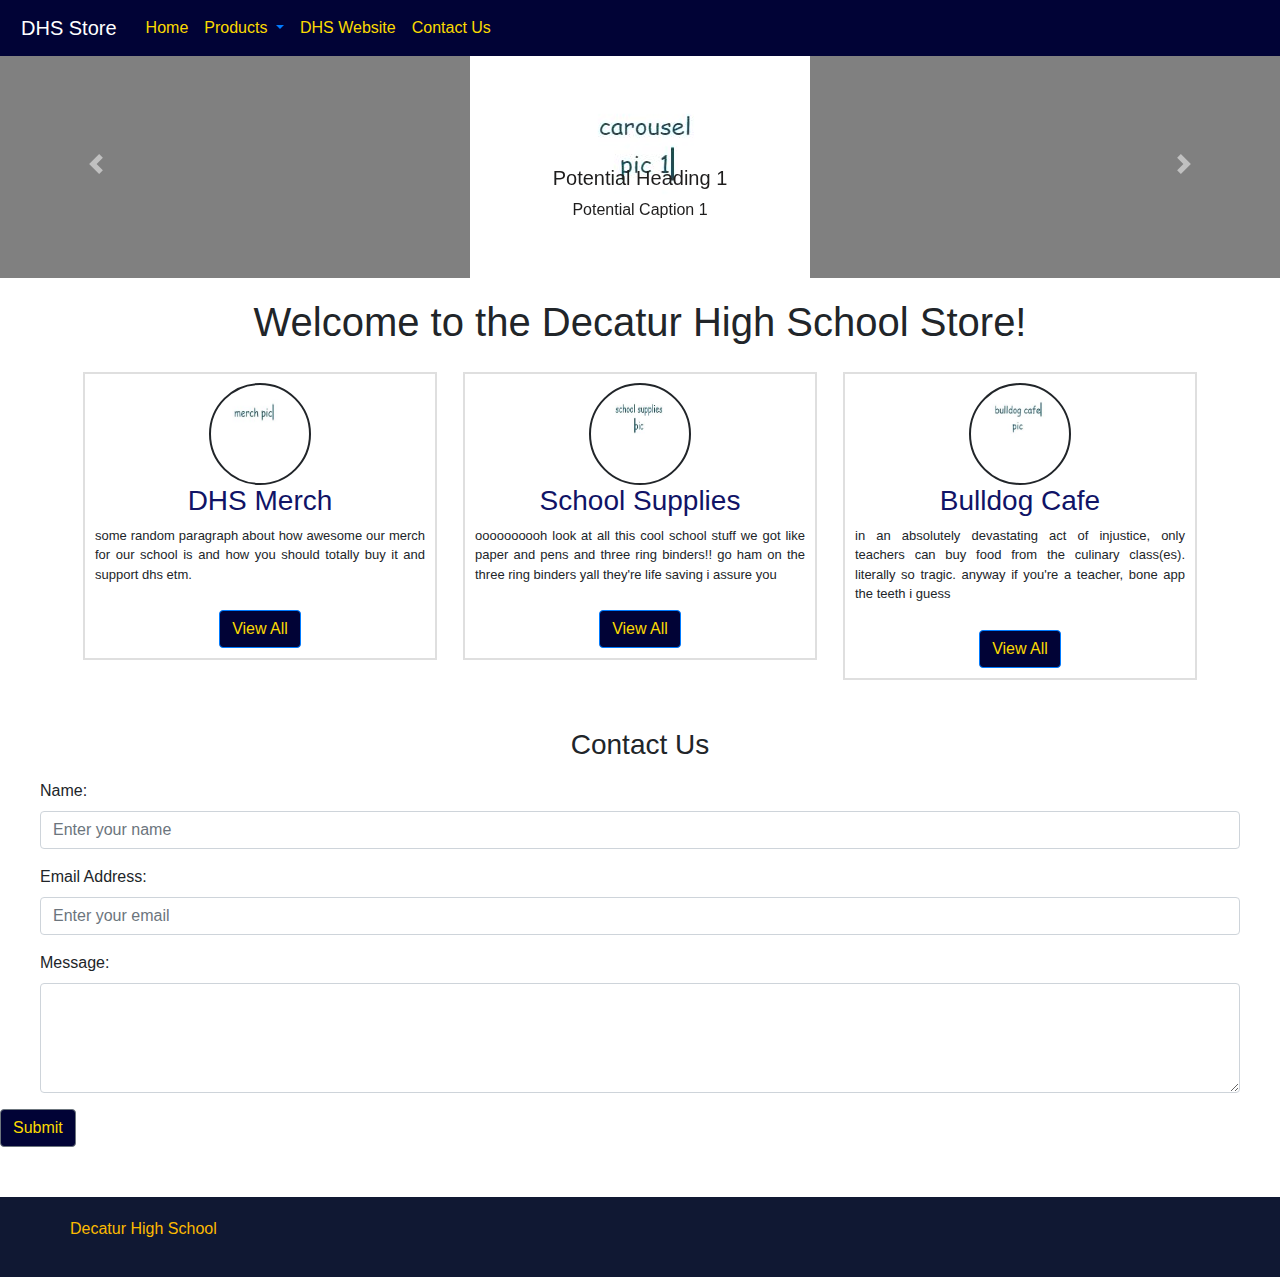
==== index.html @ b84cade0 "added project files" ====
<!doctype html>
<html>

<head>
<meta charset="utf-8">
<meta http-equiv="X-UA-Compatible" content="IE=edge">
<meta name="viewport" content="width=device-width, initial-scale=1">
<!-- <link href="https://cdn.jsdelivr.net/npm/bootstrap@5.3.0-alpha1/dist/css/bootstrap.min.css" rel="stylesheet" integrity="sha384-GLhlTQ8iRABdZLl6O3oVMWSktQOp6b7In1Zl3/Jr59b6EGGoI1aFkw7cmDA6j6gD" crossorigin="anonymous"> -->
<link href="css/bootstrap-4.4.1.css" rel="stylesheet" type="text/css">
<link href="css/style.css" rel="stylesheet" type="text/css">
<!--[if lt IE 9]>
	<script src="https://oss.maxcdn.com/html5shiv/3.7.2/html5shiv.min.js"></script>
	<script src="https://oss.maxcdn.com/respond/1.4.2/respond.min.js"></script>
<![endif]-->
	
<meta http-equiv="X-UA-Compatible" content="IE=edge">
<meta name="viewport" content="width=device-width, initial-scale=1.0">
	
<title>Decatur High School Store</title>
</head>
	
<body style="padding-top: 50px">
	
<nav class="navbar fixed-top navbar-expand-lg"> <a class="navbar-brand" href="#"><span class="title">DHS Store</span></a>
  <button class="navbar-toggler" type="button" data-toggle="collapse" data-target="#navbarSupportedContent1" aria-controls="navbarSupportedContent1" aria-expanded="false" aria-label="Toggle navigation"> <span class="navbar-toggler-icon"></span> </button>
  <div class="collapse navbar-collapse" id="navbarSupportedContent1">
    <ul class="navbar-nav mr-auto">
	  <li class="active"> <a class="nav-item"> </a> <a class="nav-link" href="#"><span class="home-button">Home</span> <span class="sr-only">(current)</span></a> </li>
      <li class="nav-item dropdown"> <a class="nav-link dropdown-toggle" href="#" id="navbarDropdown1" role="button" data-toggle="dropdown" aria-haspopup="true" aria-expanded="false"> <span class="products-button">Products</span> </a>
        <div class="dropdown-menu" aria-labelledby="navbarDropdown1"> <a class="dropdown-item" href="#">DHS Merchandise</a> <a class="dropdown-item" href="#">School Supplies</a> <a class="dropdown-item" href="#">Bulldog Cafe</a> </div>
      </li>	
	<li class="active"> <a class="nav-item"> </a> <a class="nav-link" href="https://www.csdecatur.net/dhs"><span class="dhs-link">DHS Website</span> <span class="sr-only">(current)</span></a> </li>
	<li class="active"> <a class="nav-item"> </a> <a class="nav-link" href="#"><span class="contact-link">Contact Us</span> <span class="sr-only">(current)</span></a> </li>
		
    </ul>
  </div>
</nav>

<div id="carouselExampleIndicators1" class="carousel slide" data-ride="carousel" style="background-color: grey">
  <div class="carousel-inner" role="listbox">
    <div class="carousel-item active"> <img class="d-block mx-auto" src="images/carousel/carousel pic 1.JPG" alt="Slide 1">
      <div class="carousel-caption">
        <h5>Potential Heading 1</h5>
        <p>Potential Caption 1</p>
      </div>
    </div>
    <div class="carousel-item"> <img class="d-block mx-auto" src="images/carousel/carousel pic 2.JPG" alt="Slide 2">
      <div class="carousel-caption">
        <h5>Potential Heading 2</h5>
        <p>Potetial Caption 2</p>
      </div>
    </div>
    <div class="carousel-item"> <img class="d-block mx-auto" src="images/carousel/carousel pic 3.JPG" alt="Slide 3">
      <div class="carousel-caption">
        <h5>Potential Heading 3</h5>
        <p>Potential Caption 3</p>
      </div>
    </div>
  </div>
  <a class="carousel-control-prev" href="#carouselExampleIndicators1" role="button" data-slide="prev"> <span class="carousel-control-prev-icon" aria-hidden="true"></span> <span class="sr-only">Previous</span> </a> <a class="carousel-control-next" href="#carouselExampleIndicators1" role="button" data-slide="next"> <span class="carousel-control-next-icon" aria-hidden="true"></span> <span class="sr-only">Next</span> </a> </div><!--end carousel-->
	
<h1 class="heading">Welcome to the Decatur High School Store!</h1>

<div class="container">
  <div class="row">
	<div class="col-md-4 text-center">
		<div class="col-md-12 col-sm-12">
	<img src="images/3 column/merch.JPG" class="rounded-circle img-fluid" alt="Placeholder image">
	  <h3 class="one">DHS Merch</h3>
	  <p class="height">some random paragraph about how awesome our merch for our school is and how you should totally buy it and support dhs etm.</p>
	  <button type="button" class="btn btn-primary">View All</button>
		</div><!--md12-->
    </div><!--md4-->
	<div class="col-md-4 text-center">
		<div class="col-md-12 col-sm-12 call to action">
	<img src="images/3 column/school supplies.JPG" class="rounded-circle img-fluid" alt="Placeholder image">
	  <h3 class="one">School Supplies</h3>
	  <p class="height">oooooooooh look at all this cool school stuff we got like paper and pens and three ring binders!! go ham on the three ring binders yall they're life saving i assure you</p>
	  <button type="button" class="btn btn-primary">View All</button>
		</div><!--md12-->
    </div><!--md4-->
	<div class="col-md-4 text-center">
		<div class="col-md-12 col-sm-12 call to action">
	<img src="images/3 column/bulldog cafe.JPG" class="rounded-circle img-fluid" alt="Placeholder image">
	  <h3 class="one">Bulldog Cafe</h3>
	  <p class="height">in an absolutely devastating act of injustice, only teachers can buy food from the culinary class(es). literally so tragic. anyway if you're a teacher, bone app the teeth i guess</p>
	  <button type="button" class="btn btn-primary">View All</button>
		</div><!--md12-->
    </div><!--md4-->
  </div><!--row-->
</div><!--container-->	
	
<div class="space"> </div>

<h3 class="gap">Contact Us</h3>
<form action="#" method="post" role="form">
<div class="form-group">
	  <label for="fullname">Name:</label>
	  <input type="text" class="form-control" id="fullname" placeholder="Enter your name">
</div><!--form-group-->
<div class="form-group">
	  <label for="email">Email Address:</label>
	  <input type="email" class="form-control" id="email" placeholder="Enter your email">
</div><!--form-group-->
<div class="form-group">
	  <label for="message">Message:</label>
	  <textarea class="form-control" id="message" rows="4"> </textarea>
</div><!--form-group-->
<button type="button" class="btn btn-secondary">Submit</button>
</form>
	
<div class="space"></div>
	
<footer class="footer">
	<div class="container">
	<div class="row">
		<p>Decatur High School</p>
	</div><!--end-row-->
	</div>
</footer>

<script src="https://cdn.jsdelivr.net/npm/bootstrap@5.3.0-alpha1/dist/js/bootstrap.bundle.min.js" integrity="sha384-w76AqPfDkMBDXo30jS1Sgez6pr3x5MlQ1ZAGC+nuZB+EYdgRZgiwxhTBTkF7CXvN" crossorigin="anonymous"></script>
<script src="js/jquery-3.4.1.min.js"></script>
<script src="js/popper.min.js"></script>
<script src="js/bootstrap-4.4.1.js"></script>
</body>
</html>
---- css/style.css ----
@charset "utf-8";
/* CSS Document */
.navbar.fixed-top.navbar-expand-lg 
{
	background-color: #010336;
}
.title
{
	color:#fff;
	padding:5px;
}
.title:hover
{
	color:#999;
}
.home-button
{
	color:#FBDA00;
}
.home-button:hover
{
	color:#999;
}
.products-button
{
	color:#FBDA00;
}
.products-button:hover
{
	color:#999;
}
.dhs-link
{
	color:#FBDA00;
}
.dhs-link:hover
{
	color:#999;
}
.contact-link
{
	color:#FBDA00;
}
.contact-link:hover
{
	color:#999;
}
.dropdown-item:hover
{
	background-color: #A1AFF5;
}
.navbar-nav.mr-auto li a:focus
{
	background-color: #4E4E4E;
} 
.navbar-toggler
{
	background-color:#FBDA00;
}
.carousel-caption
{
	color:#1E1D1D;
}
.heading
{
	text-align:center;
	padding-bottom:20px;
	padding-top:20px;
}
.rounded-circle
{
	width:100px;
	height:100px;
	outline:auto;
}
.btn-primary
{
	background-color:#010336;
	color:#FBDA00;
}
.col-md-12
{
	outline:2px solid #DFDFDF;
	padding:10px;
}
.one
{
	color:#101366;
}
.height
{
	text-align:justify;
	font-size:13px;
	padding-bottom:10px;
}
.space
{
	margin-top:50px;
}
.gap
{
	text-align:center;
	padding-bottom:10px;
}
.form-group
{
	padding-left:40px;
	padding-right:40px;
}
.btn-secondary
{
	background-color:#010336;
	color:#FBDA00;
	
}
.footer
{
	background-color:#101833;
	padding-top:20px;
	padding-bottom:20px;
	color:#FDBA00;
	align-content: center;
}






@media screen and (max-width:320px)
{
	.carousel-caption h3
	{
		display:none;
	}
}
@media screen and (min-width:321px) and (max-width:360px)
{
	.carousel-caption h3
	{
		font-size: 80px;
	}
}
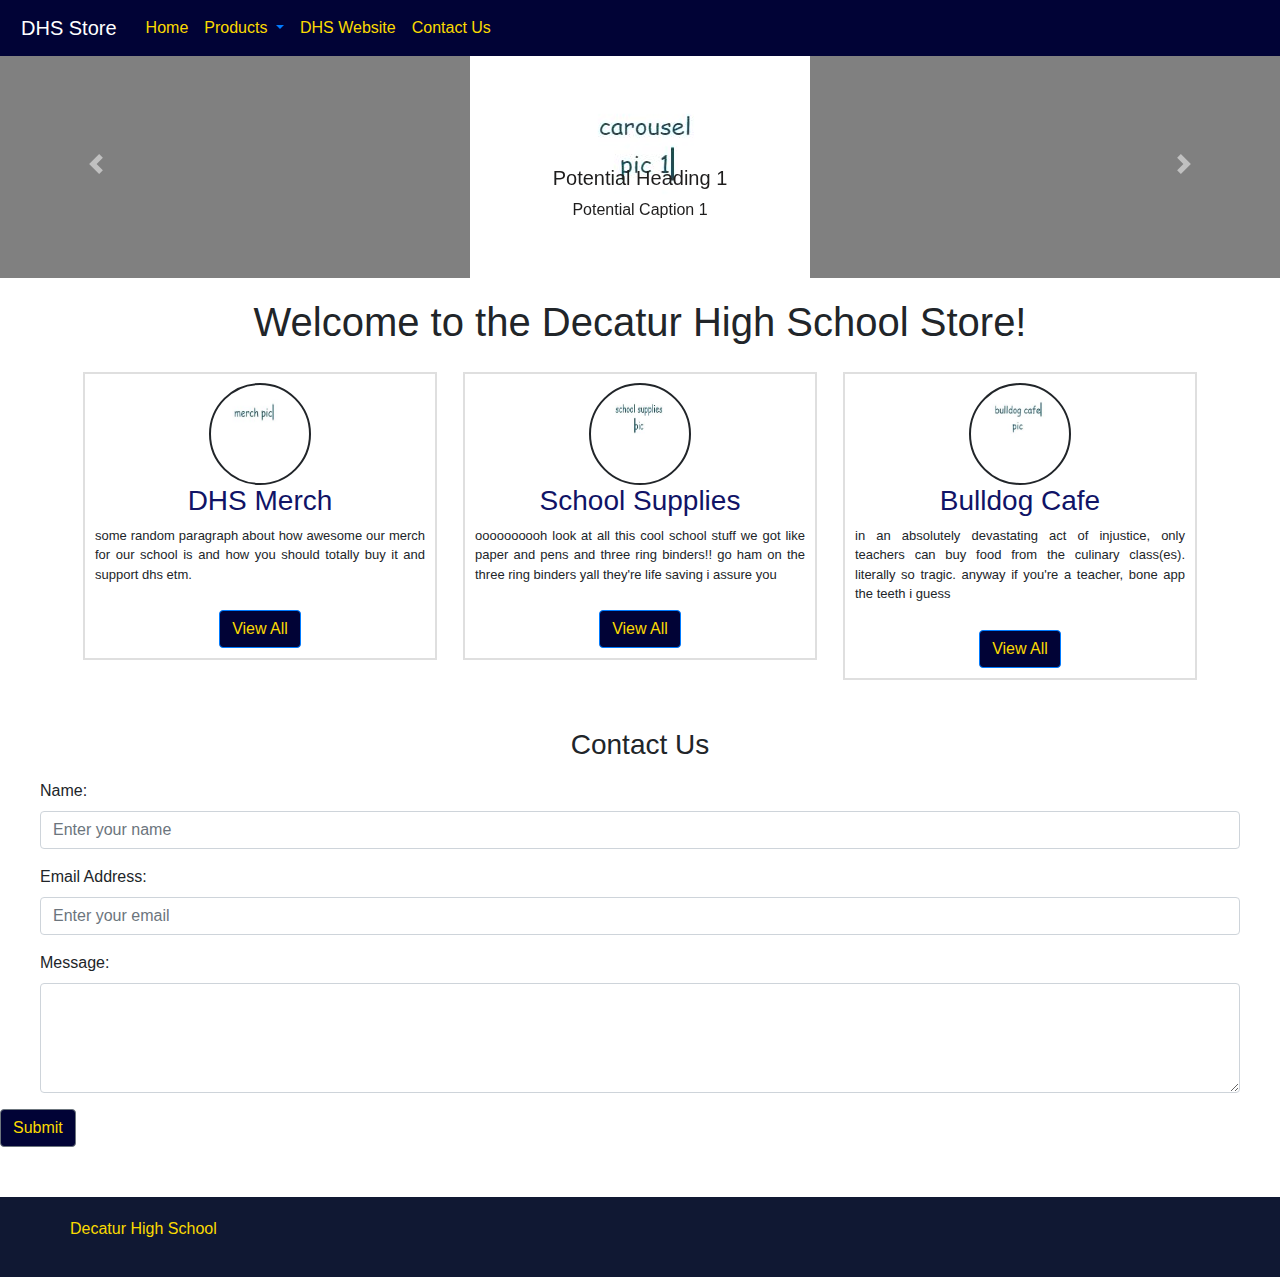
==== commit a9f0b3ef: "updated footer link" ====
--- a/index.html
+++ b/index.html
@@ -112,10 +112,12 @@
 <div class="space"></div>
 	
 <footer class="footer">
+	<div class="text-center">
 	<div class="container">
-	<div class="row">
-		<p>Decatur High School</p>
-	</div><!--end-row-->
+	  <div class="row">
+		<p> <a href="https://www.csdecatur.net/dhs"> <span class="dhs-link">Decatur High School</span></a></p>
+	  </div><!--end-row-->
+	</div>
 	</div>
 </footer>
 
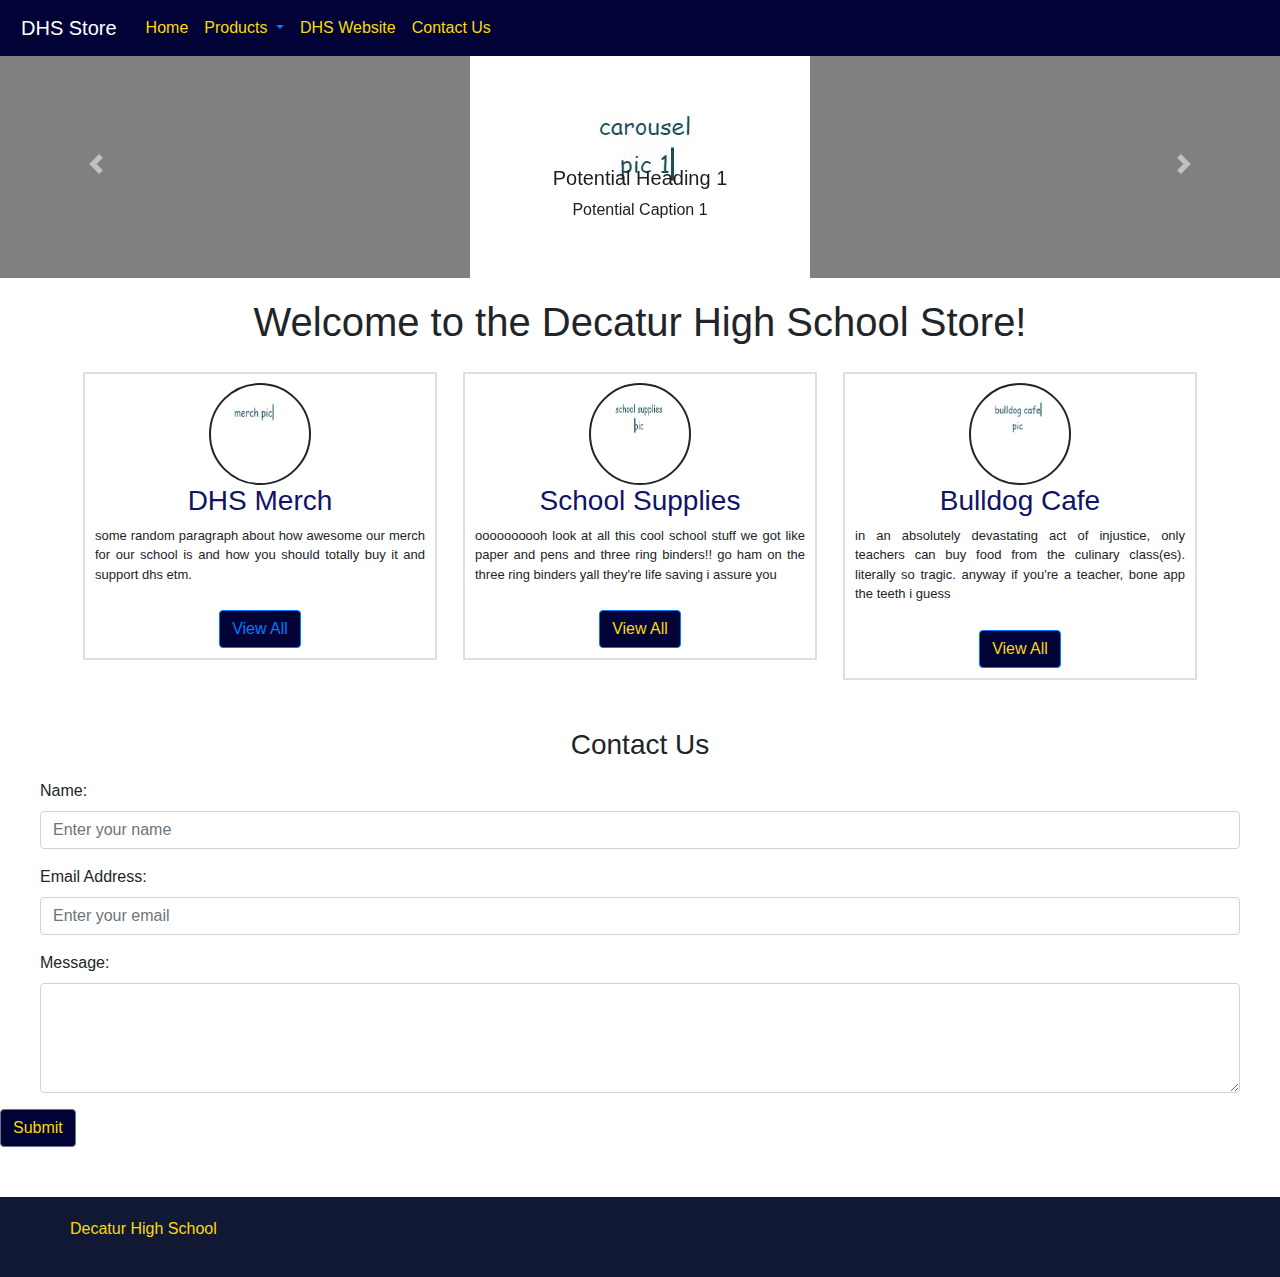
==== commit aa2c7907: "added gen_merch link" ====
--- a/index.html
+++ b/index.html
@@ -27,7 +27,7 @@
     <ul class="navbar-nav mr-auto">
 	  <li class="active"> <a class="nav-item"> </a> <a class="nav-link" href="#"><span class="home-button">Home</span> <span class="sr-only">(current)</span></a> </li>
       <li class="nav-item dropdown"> <a class="nav-link dropdown-toggle" href="#" id="navbarDropdown1" role="button" data-toggle="dropdown" aria-haspopup="true" aria-expanded="false"> <span class="products-button">Products</span> </a>
-        <div class="dropdown-menu" aria-labelledby="navbarDropdown1"> <a class="dropdown-item" href="#">DHS Merchandise</a> <a class="dropdown-item" href="#">School Supplies</a> <a class="dropdown-item" href="#">Bulldog Cafe</a> </div>
+        <div class="dropdown-menu" aria-labelledby="navbarDropdown1"> <a class="dropdown-item" href="/gen_merch.html">DHS Merchandise</a> <a class="dropdown-item" href="#">School Supplies</a> <a class="dropdown-item" href="#">Bulldog Cafe</a> </div>
       </li>	
 	<li class="active"> <a class="nav-item"> </a> <a class="nav-link" href="https://www.csdecatur.net/dhs"><span class="dhs-link">DHS Website</span> <span class="sr-only">(current)</span></a> </li>
 	<li class="active"> <a class="nav-item"> </a> <a class="nav-link" href="#"><span class="contact-link">Contact Us</span> <span class="sr-only">(current)</span></a> </li>
@@ -68,7 +68,7 @@
 	<img src="images/3 column/merch.JPG" class="rounded-circle img-fluid" alt="Placeholder image">
 	  <h3 class="one">DHS Merch</h3>
 	  <p class="height">some random paragraph about how awesome our merch for our school is and how you should totally buy it and support dhs etm.</p>
-	  <button type="button" class="btn btn-primary">View All</button>
+	  <button type="button" class="btn btn-primary"> <a href="/gen_merch.html">View All</a></button>
 		</div><!--md12-->
     </div><!--md4-->
 	<div class="col-md-4 text-center">
